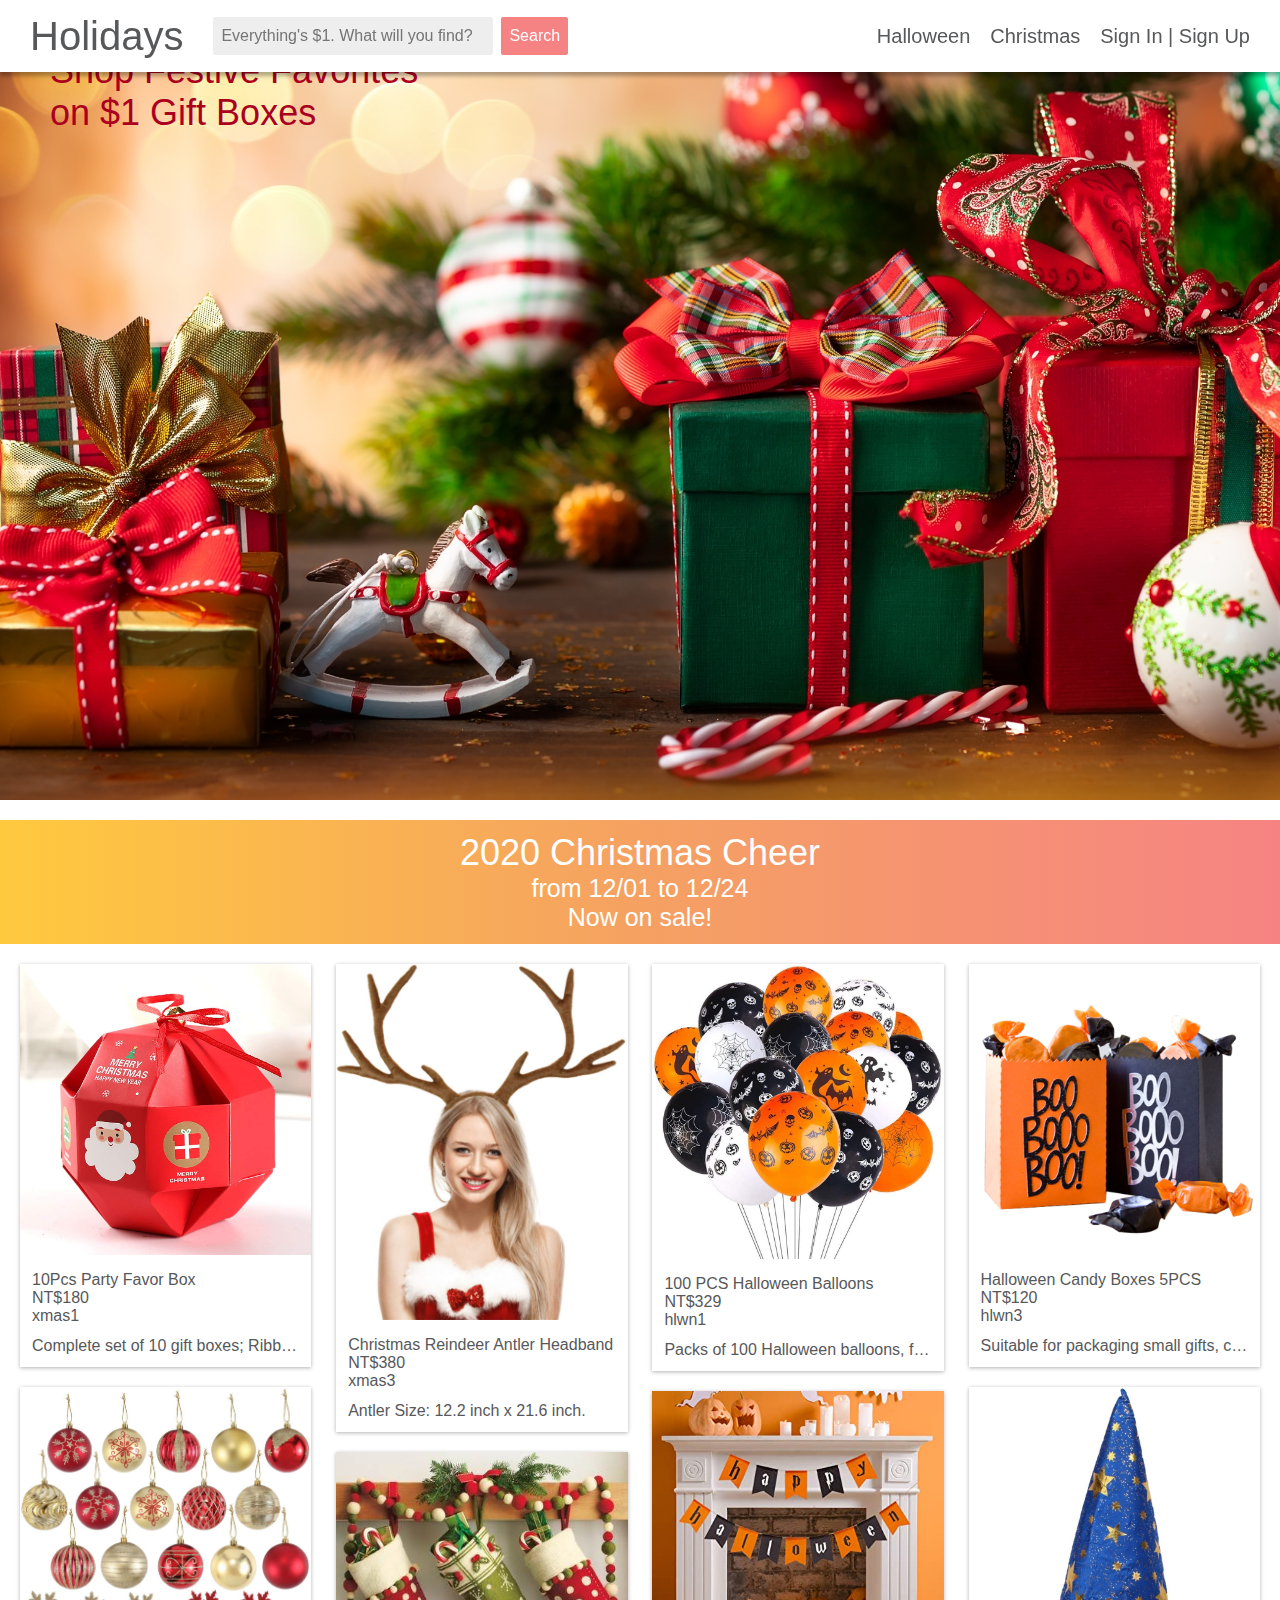
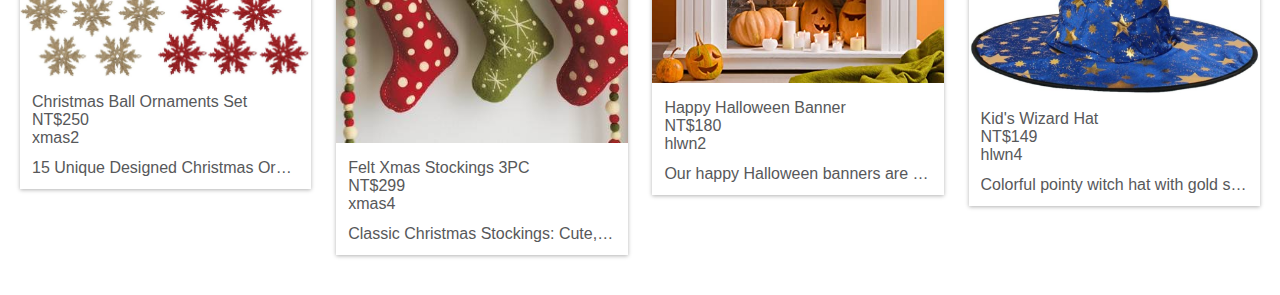
==== index.html @ ed06c529 "Initial commit" ====
<!DOCTYPE html>
<html>
<head>
  <meta charset="UTF-8">
  <title>Holidays</title>
  <link rel="stylesheet" type="text/css" href="css/main.css">
</head>
<body>
  <header class="row sh-lg">
    <form class="left pdvt-12" method="get" action="search">
      <h1 class="left mghr-30"><a href="index.html">Holidays</a></h1>
      <input class="left" type="text" name="q" placeholder="Everything's $1. What will you find?" value="">
      <button class="left" type="submit">Search</button>
    </form>
    <nav class="right pdvt-12 mghr-20">
      <ul class="left" >
        <li class="left mghr-10" ><a href="halloween.html">Halloween</a></li>
        <li class="left mghr-10" ><a href="chritmas.html">Christmas</a></li>
        <li class="left mghr-10" ><a href="member.html">Sign In | Sign Up</a></li>
      </ul>
    </nav>
  </header>
  <main class="row">
    <!-- 主題區塊 -->
    <div class="row cl-red bg-theme-index ht-800">
      <h2 class="pdlftp-50">Shop Festive Favorites <br> on $1 Gift Boxes</h2>
    </div>
    <!-- 促銷區塊 -->
    <div class="row cl-white bg-lngr mgvt-20 pdvt-12 textcenter">
      <h2>2020 Christmas Cheer</h2>
      <h3 class="ftsz-25">from <time>12/01</time> to <time>12/24</time></h3>
      <h3 class="ftsz-25">Now on sale!</h3>
    </div>
    <!-- 商品區塊 -->
    <div class="row left sk-1st pdhr-20 mgbt-20">
      <!-- Column 1 -->
      <div class="col-47-200 mglt-1-50">
        <div class="row sh-md mgbt-20">
          <div class="row">
            <img src="imgs/xmas/box.jpg">
          </div>
          <div class="row pd-12 one-line">
            <p>10Pcs Party Favor Box</p>
            <p class="ftwt-400">NT$180</p>
            <p class="pdbt-12">xmas1</p>
            <p title="Complete set of 10 gift boxes; Ribbon and bell available in 3 colors.">Complete set of 10 gift boxes; Ribbon and bell available in 3 colors.</p>
          </div>
        </div>
        <div class="row sh-md mgbt-20">
          <div class="row">
            <img src="imgs/xmas/ornament.jpg">
          </div>
          <div class="row pd-12 one-line">
            <p>Christmas Ball Ornaments Set</p>
            <p class="ftwt-400">NT$250</p>
            <p class="pdbt-12">xmas2</p>
            <p title="15 Unique Designed Christmas Ornaments with 15 popular Christmas elements finishes: Matt, Shiny, Shiny Swirl, and Glitter. 10 Flakes included.">15 Unique Designed Christmas Ornaments with 15 popular Christmas elements finishes: Matt, Shiny, Shiny Swirl, and Glitter. 10 Flakes included.</p>
          </div>
        </div>
      </div>
      <!-- Column 2 -->
      <div class="col-47-200 mglt-1-50">
        <div class="row sh-md mgbt-20">
          <div class="row">
            <img src="imgs/xmas/reindeer.jpg">
          </div>
          <div class="row pd-12 one-line">
            <p>Christmas Reindeer Antler Headband</p>
            <p class="ftwt-400">NT$380</p>
            <p class="pdbt-12">xmas3</p>
            <p title="Antler Size: 12.2 inch x 21.6 inch.">Antler Size: 12.2 inch x 21.6 inch.</p>
          </div>
        </div>
        <div class="row sh-md mgbt-20">
          <div class="row">
            <img src="imgs/xmas/stocking.jpg">
          </div>
          <div class="row pd-12 one-line">
            <p>Felt Xmas Stockings 3PC</p>
            <p class="ftwt-400">NT$299</p>
            <p class="pdbt-12">xmas4</p>
            <p title="Classic Christmas Stockings: Cute, attractive and beautiful, filled with small surprises gifts for kids/family/friends, easy to dress up holiday gifts and treats. Great decoration supplies to Christmas, bright up your Christmas holiday!">Classic Christmas Stockings: Cute, attractive and beautiful, filled with small surprises gifts for kids/family/friends, easy to dress up holiday gifts and treats. Great decoration supplies to Christmas, bright up your Christmas holiday!</p>
          </div>
        </div>
      </div>
      <!-- Column 3 -->
      <div class="col-47-200 mglt-1-50">
        <div class="row sh-md mgbt-20">
          <div class="row">
            <img src="imgs/hlwn/balloon.jpg">
          </div>
          <div class="row pd-12 one-line">
            <p>100 PCS Halloween Balloons</p>
            <p class="ftwt-400">NT$329</p>
            <p class="pdbt-12">hlwn1</p>
            <p title="Packs of 100 Halloween balloons, full printed with 5 styles for Halloween decorations (colors: black/ orange/ white).">Packs of 100 Halloween balloons, full printed with 5 styles for Halloween decorations (colors: black/ orange/ white).</p>
          </div>
        </div>
        <div class="row sh-md mgbt-20">
          <div class="row">
            <img src="imgs/hlwn/banner.jpg">
          </div>
          <div class="row pd-12 one-line">
            <p>Happy Halloween Banner</p>
            <p class="ftwt-400">NT$180</p>
            <p class="pdbt-12">hlwn2</p>
            <p title="Our happy Halloween banners are pre-assemble, no DIY required. You can directly hang them to the perfect place where you like.">Our happy Halloween banners are pre-assemble, no DIY required. You can directly hang them to the perfect place where you like.</p>
          </div>
        </div>
      </div>
      <!-- Column 4 -->
      <div class="col-47-200 mglt-1-50">
        <div class="row sh-md mgbt-20">
          <div class="row">
            <img src="imgs/hlwn/box.jpg">
          </div>
          <div class="row pd-12 one-line">
            <p>Halloween Candy Boxes 5PCS</p>
            <p class="ftwt-400">NT$120</p>
            <p class="pdbt-12">hlwn3</p>
            <p title="Suitable for packaging small gifts, crafts, jewelry, chocolate, candy, etc.">Suitable for packaging small gifts, crafts, jewelry, chocolate, candy, etc.</p>
          </div>
        </div>
        <div class="row sh-md mgbt-20">
          <div class="row">
            <img src="imgs/hlwn/hat.jpg">
          </div>
          <div class="row pd-12 one-line">
            <p>Kid's Wizard Hat</p>
            <p class="ftwt-400">NT$149</p>
            <p class="pdbt-12">hlwn4</p>
            <p title="Colorful pointy witch hat with gold stars.">Colorful pointy witch hat with gold stars.</p>
          </div>
        </div>
      </div>
    </div>
    
  </main>
</body>
</html>
<div class="banner"></div>
---- css/main.css ----
* {
  font-family: sans-serif;
  margin: 0;
  padding: 0;
  box-sizing: border-box;
}
header {
  background: #FFF;
  position: fixed;
  top: 0;
  left: 0;
  z-index: 1;
}
body {
  background: #FFF;
  color: #57585A;
}
body, input, button {
  font-weight: 400;
}
h1, h2, h3 {
  font-weight: 500;
}
h1 {
  font-size: 40px;
}
h2 {
  font-size: 36px;
}
input, button {
  font-size: 16px;
}
nav ul li {
  font-size: 20px;
}
h1, nav ul li {
  line-height: 48px;
  height: 48px;
}
li {
  list-style-type: none;
}
a {
  color: inherit;
  text-decoration: none;
  display: block;
}
input {
  width: 280px;
  padding-left: 8px;
  border-style: none;
  /* border-radius: 10px; */
  background: #EFEEEE;
  color: #57585A;
}
button {
  padding-left: 8px;
  padding-right: 8px;
  margin-left: 8px;
  border-style: none;
  /* border-radius: 10px; */
  background: #F68383;
  color: #FFF;
  cursor: pointer;
}
button:hover {
  background: #FE5D5D;
}
nav ul li:hover {
  color: #FE5D5D;
}
input, button {
  margin-top: 5px;
  margin-bottom: 5px;
  height: 38px;
  border-radius: 2px;
}
input:focus, button:focus {
  outline: 0;
}
img {
  width: 100%;
  height: auto;
  display: auto;
}
.sh-md {
  box-shadow: 0 1px 4px 0 rgba(0, 0, 0, 0.3);
}
.sh-lg {
  box-shadow: 0 4px 4px 0 rgba(0, 0, 0, 0.3);
}
.right {
  float: right;
}
.left, .row, [class*="col-"]{
  float: left;
}
.row {
  width: 100%;
}
.col-47-200 {
  width: 23.5%;
}

/* padding */
.pd-12 {
  padding: 12px;
}
.pdbt-12 {
  padding-bottom: 12px;
}
.pdvt-12 {
  padding-top: 12px;
  padding-bottom: 12px;
}
.pdhr-20 {
  padding-left: 20px;
  padding-right: 20px;
}
.pdlftp-50 {
  padding-left: 50px;
  padding-top: 50px;
}

/* margin */
.mglt-1-50 {
  margin-left: 2%;
}
.mghr-30 {
  margin-left: 30px;
  margin-right: 30px;
}
.mghr-20 {
  margin-left: 20px;
  margin-right: 20px;
}
.mghr-10 {
  margin-left: 10px;
  margin-right: 10px;
}
.mgvt-20 {
  margin-top: 20px;
  margin-bottom: 20px;
}
.mgtp-20 {
  margin-top: 20px;
}
.mgbt-20 {
  margin-bottom: 20px;
}

/* text */
.cl-red {
  color: #AA001D;
}
.cl-white {
  color: #FFF;
}
.textcenter {
  text-align: center;
}
.ftwt-400 {
  font-weight: 500;
}
.one-line > * {
  white-space: nowrap;
  text-overflow: ellipsis;
  overflow: hidden;
}
.bg-theme-index {
  background-image: url('../imgs/bg-theme/index.jpg');
  background-size: cover;
  background-position: 0 0;
}
.ht-800 {
  height: 800px;
}
.ftsz-25 {
  font-size: 25px;
}
.bg-lngr {
  background: linear-gradient(90deg, #FFC93E, #F5A162, #F68383);
}

.sk-1st > [class*="mglt-"]:nth-child(1) {
  margin-left: 0;
}
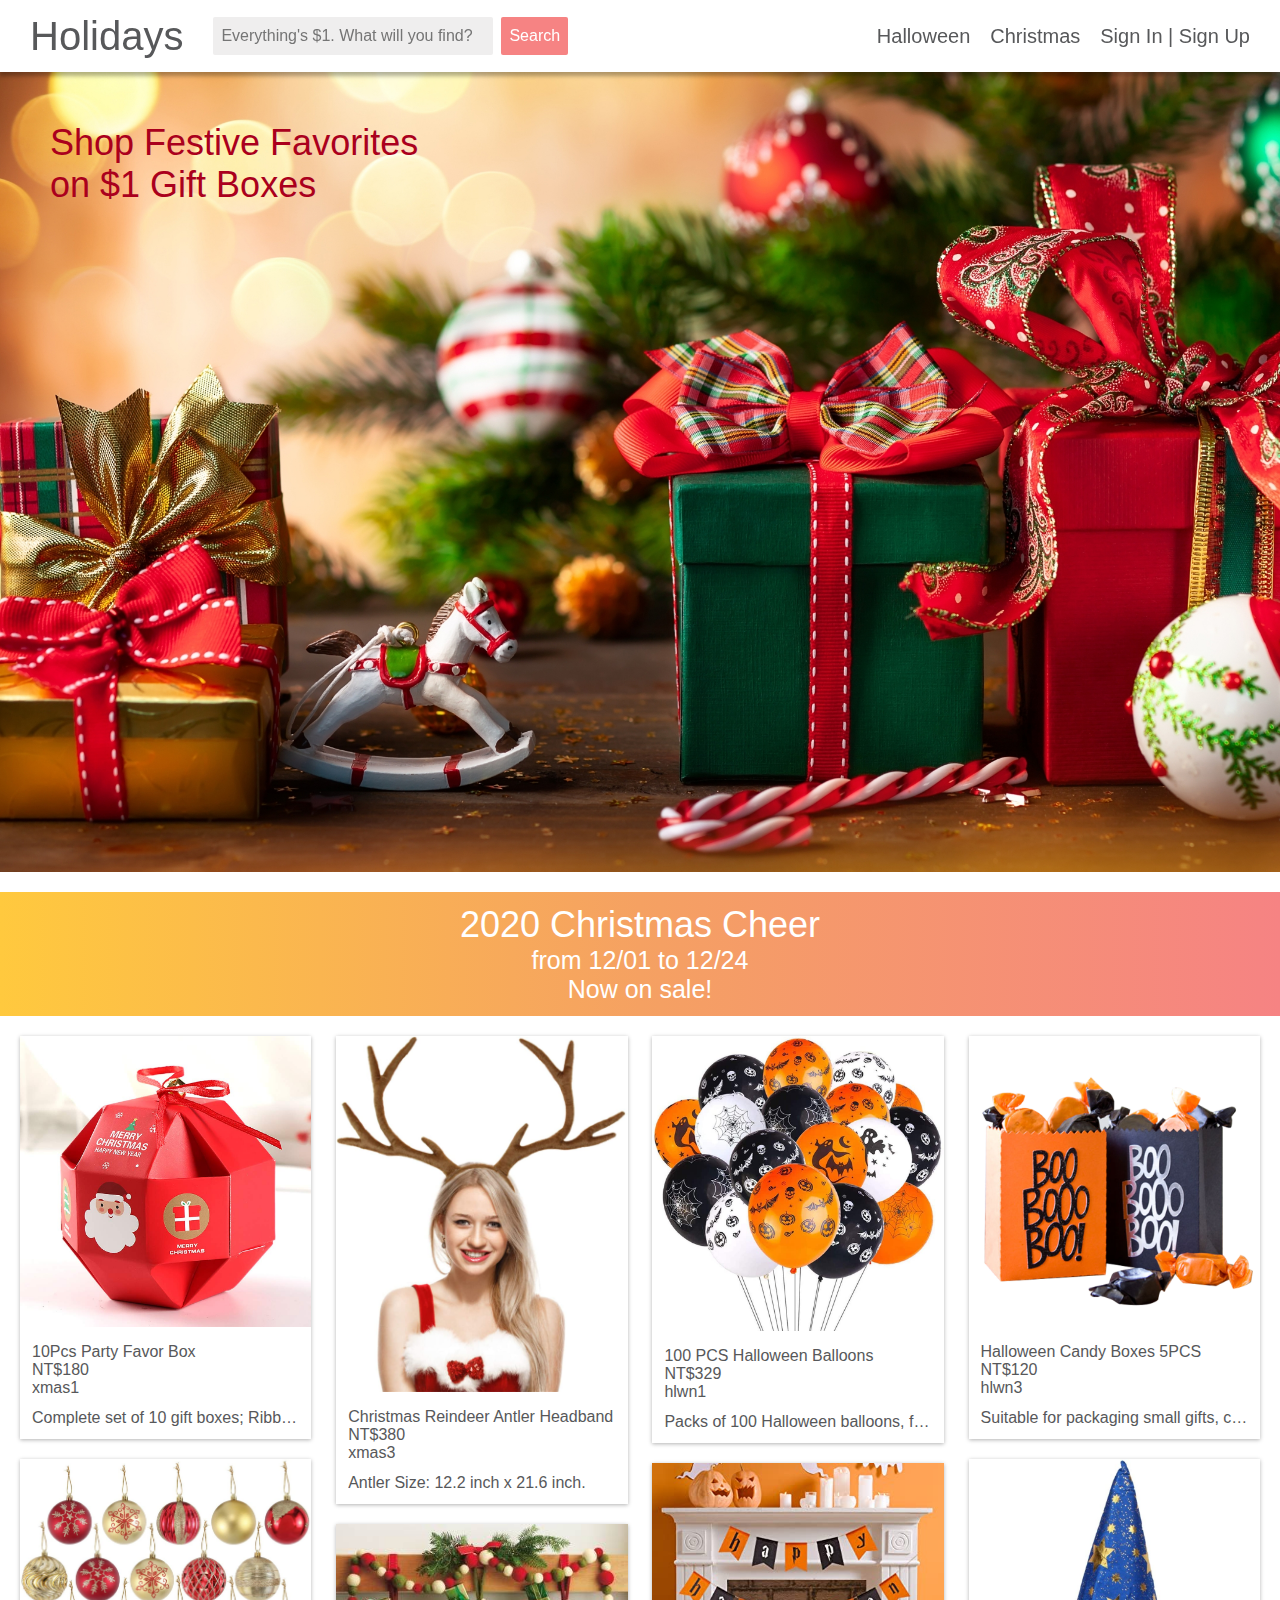
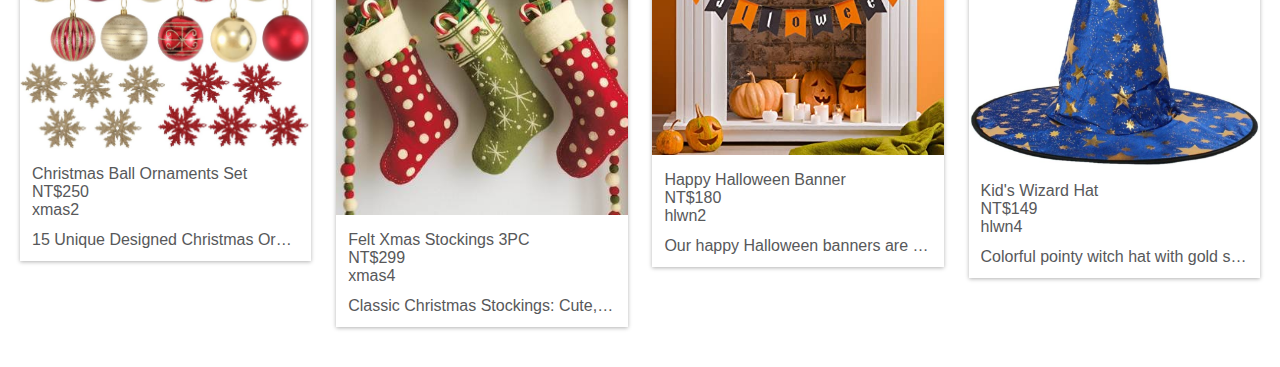
==== commit 9da112eb: "commit on 'master'" ====
--- a/index.html
+++ b/index.html
@@ -20,7 +20,7 @@
       </ul>
     </nav>
   </header>
-  <main class="row">
+  <main class="row mgtp-72">
     <!-- 主題區塊 -->
     <div class="row cl-red bg-theme-index ht-800">
       <h2 class="pdlftp-50">Shop Festive Favorites <br> on $1 Gift Boxes</h2>
--- a/css/main.css
+++ b/css/main.css
@@ -142,6 +142,9 @@
   margin-top: 20px;
   margin-bottom: 20px;
 }
+.mgtp-72 {
+  margin-top: 72px;
+}
 .mgtp-20 {
   margin-top: 20px;
 }
